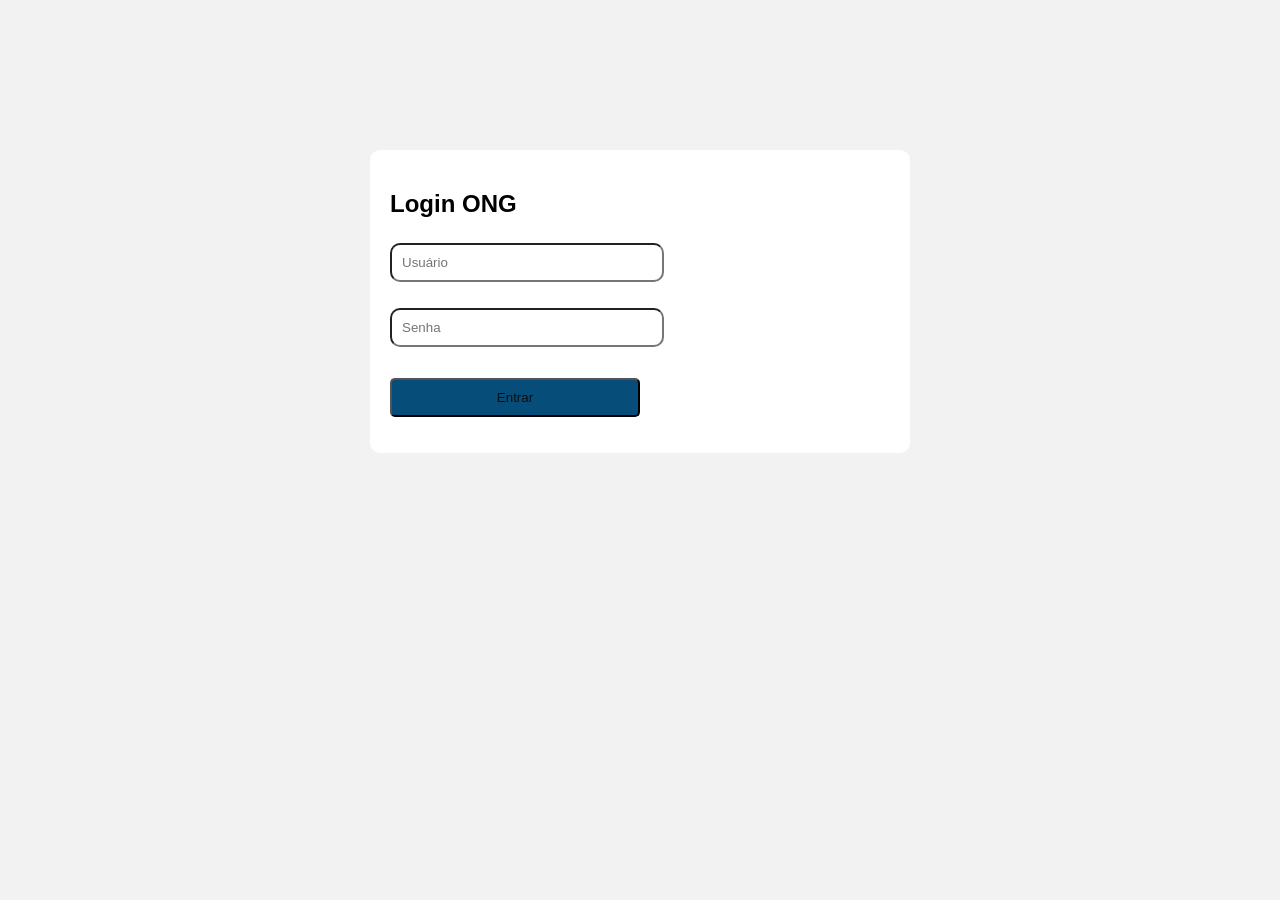
==== index.html @ d3860b24 "first commit" ====
<!DOCTYPE html>
<html lang="en">
<head>
    <meta charset="UTF-8">
    <meta name="viewport" content="width=device-width, initial-scale=1.0">
    <title>Ong </title>
    <link rel="stylesheet" href="css.css">
</head>
<body>
    <!DOCTYPE html>
<html>
<head>
   
    <div class="login-container">
        <h2>Login ONG</h2>
        <input type="text" id="username" placeholder="Usuário"><p></p>
        <input type="password" id="password" placeholder="Senha"><p></p>
        <button onclick="login()">Entrar</button>
        <p id="login-error" class="error"></p>
    </div>
<script src="ja.js"></script>


</body>
</html>
---- css.css ----
body {
    font-family: Arial;
    margin: 0;
    background-color: #f2f2f2;
}

.navbar {
    background-color: #2196F3;
    padding: 10px;
}

.navbar button {
    margin: 5px;
    padding: 10px;
    color: white;
    background-color: #0b7dda;
    border: none;
    cursor: pointer;
    width: 100px;
}

.navbar button:hover {
    background-color: #064d7a;
}

.login-container{
    max-width: 500px;
    margin: 150px auto;
    background: white;
    padding: 20px;
    border-radius: 10px;
    align-items: center;
}

input {
    width: 50%;
    padding: 10px;
    margin: 5px 0;
    border-radius: 10px;
}

button {
    padding: 10px 15px;
    margin-top: 10px;
    width: 50%;
    border-radius: 5px;
    color: rgb(13, 13, 14);
    background-color: #064d7a;
}

.error {
    color: red;
}

.card {
    background-color: white;
    padding: 10px;
    margin: 10px;
    border-radius: 10px;
    display: flex;
    align-items: center;
}

.card img {
    border-radius: 50%;
    margin-right: 10px;
}

.card-content {
    flex: 1;
}

.card button {
    background-color: red;
    color: white;
    border: none;
    padding: 5px 10px;
}

.section{
     width: 500px;
    margin: 50px auto;
    background: white;
    padding: 20px;
    border-radius: 10px;
}
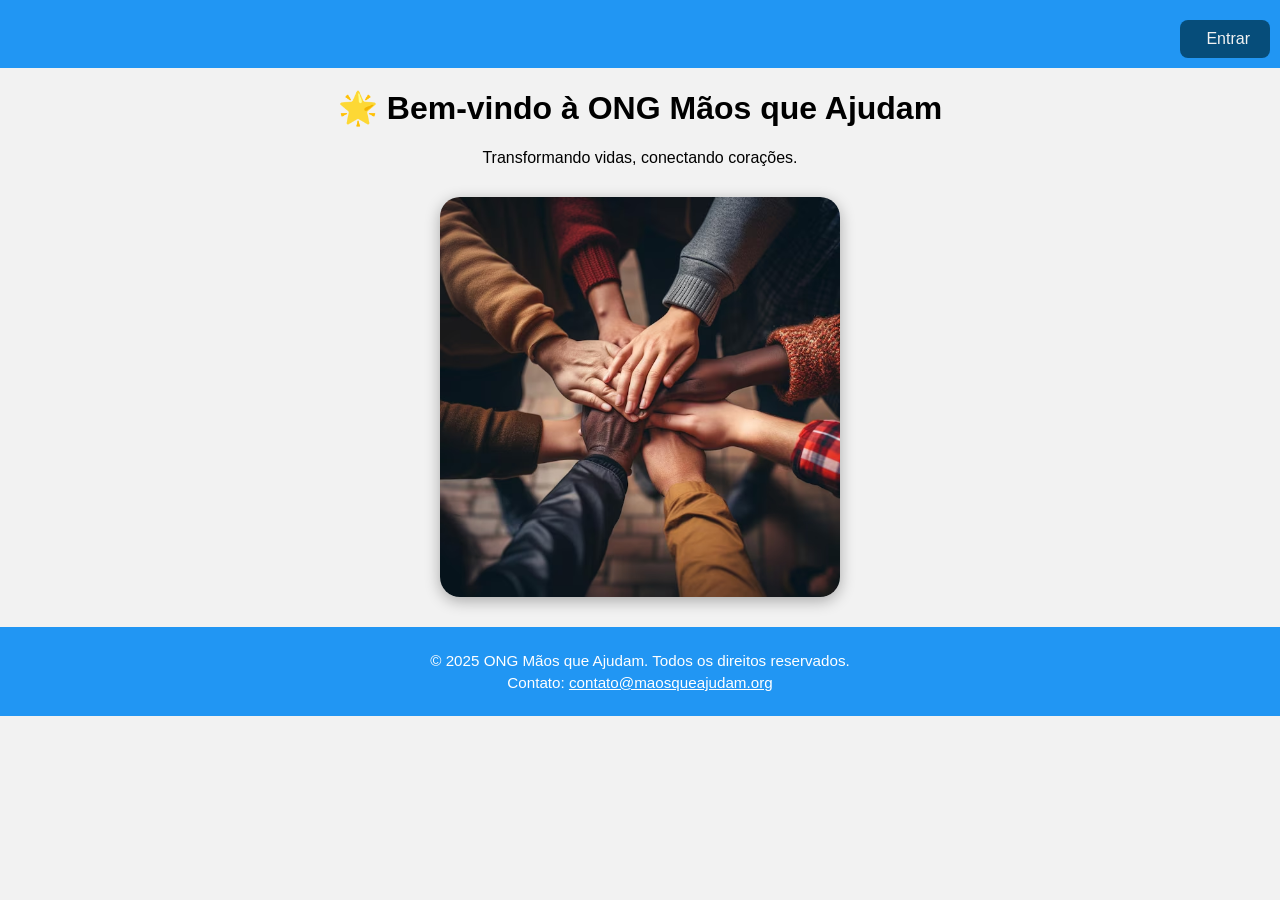
==== commit 24864db8: "subindo foto e atualização" ====
--- a/index.html
+++ b/index.html
@@ -5,19 +5,40 @@
     <meta name="viewport" content="width=device-width, initial-scale=1.0">
     <title>Ong </title>
     <link rel="stylesheet" href="css.css">
-</head>
-<body>
-    <!DOCTYPE html>
-<html>
-<head>
+
+
+    
+   <div class="entrada">
+    <button onclick="mostrarLogin()" id="entrar-barra">Entrar</button>
+</div>
+
+<div class="main-content">
+        <h1 id="mensagem">🌟 Bem-vindo à ONG Mãos que Ajudam</h1>
+        <p id="paragrafo">Transformando vidas, conectando corações.</p>
+    </div>
    
-    <div class="login-container">
-        <h2>Login ONG</h2>
-        <input type="text" id="username" placeholder="Usuário"><p></p>
-        <input type="password" id="password" placeholder="Senha"><p></p>
-        <button onclick="login()">Entrar</button>
-        <p id="login-error" class="error"></p>
+    <img src="maos.jpg" alt="" id="img">
+    
+    
+
+   <div class="login-container" id="login" style="display: none;">
+    <h2>Login ONG</h2>
+    <input type="text" id="username" placeholder="Usuário"><p></p>
+    <input type="password" id="password" placeholder="Senha"><p></p>
+    <button onclick="login()" id="">Entrar</button>
+    <p id="login-error" class="error"></p>
+</div>
+
+
+<footer>
+    <div class="footer-content">
+        <p>&copy; 2025 ONG Mãos que Ajudam. Todos os direitos reservados.</p>
+        <p>Contato: <a href="mailto:contato@maosqueajudam.org">contato@maosqueajudam.org</a></p>
     </div>
+</footer>
+
+
+
 <script src="ja.js"></script>
 
 
--- a/css.css
+++ b/css.css
@@ -2,6 +2,28 @@
     font-family: Arial;
     margin: 0;
     background-color: #f2f2f2;
+}
+.entrada {
+    background-color: #2196f3;
+    padding: 10px 20px;
+    display: flex;
+    justify-content: flex-end; /* Deixa o botão à direita */
+    align-items: center;
+}
+
+.entrada button {
+    color: white;
+    border: none;
+    padding: 10px 20px;
+    border-radius: 8px;
+    cursor: pointer;
+    font-size: 16px;
+    width: 90px;
+    transition: background-color 0.3s;
+}
+
+.entrada button:hover {
+    background-color: #003355;
 }
 
 .navbar {
@@ -78,11 +100,60 @@
 }
 
 .section{
-     width: 500px;
+     width: 700px;
     margin: 50px auto;
     background: white;
     padding: 20px;
     border-radius: 10px;
 }
 
+.entrada {
+    background-color: #2196F3;
+    padding: 10px;
+}
+.entrada button{
+    color: #f2f2f2;
+    background-color: none;
+    display: block;
+    text-align: right;
+    text-decoration: none;
+}
+.main-content{
+    text-align: center;
+}
+img {
+    display: block;
+    margin: 30px auto; /* Centraliza horizontalmente */
+    width: 400px; /* Largura do quadrado */
+    height: 400px; /* Altura do quadrado */
+    object-fit: cover; /* Garante que ela preencha o quadrado sem distorcer */
+    border-radius: 20px; /* Arredonda os cantos (opcional) */
+    box-shadow: 0 4px 15px rgba(0, 0, 0, 0.3); /* Sombra suave */
+}
 
+
+footer {
+    background-color: #2196f3;
+    color: white;
+    padding: 20px 0;
+    text-align: center;
+    position: relative;
+    bottom: 0;
+    width: 100%;
+}
+
+.footer-content p {
+    margin: 5px;
+    font-size: 0.95em;
+}
+
+.footer-content a {
+    color: white;
+    text-decoration: underline;
+}
+
+.footer-content a:hover {
+    color: #cce7ff;
+}
+
+
